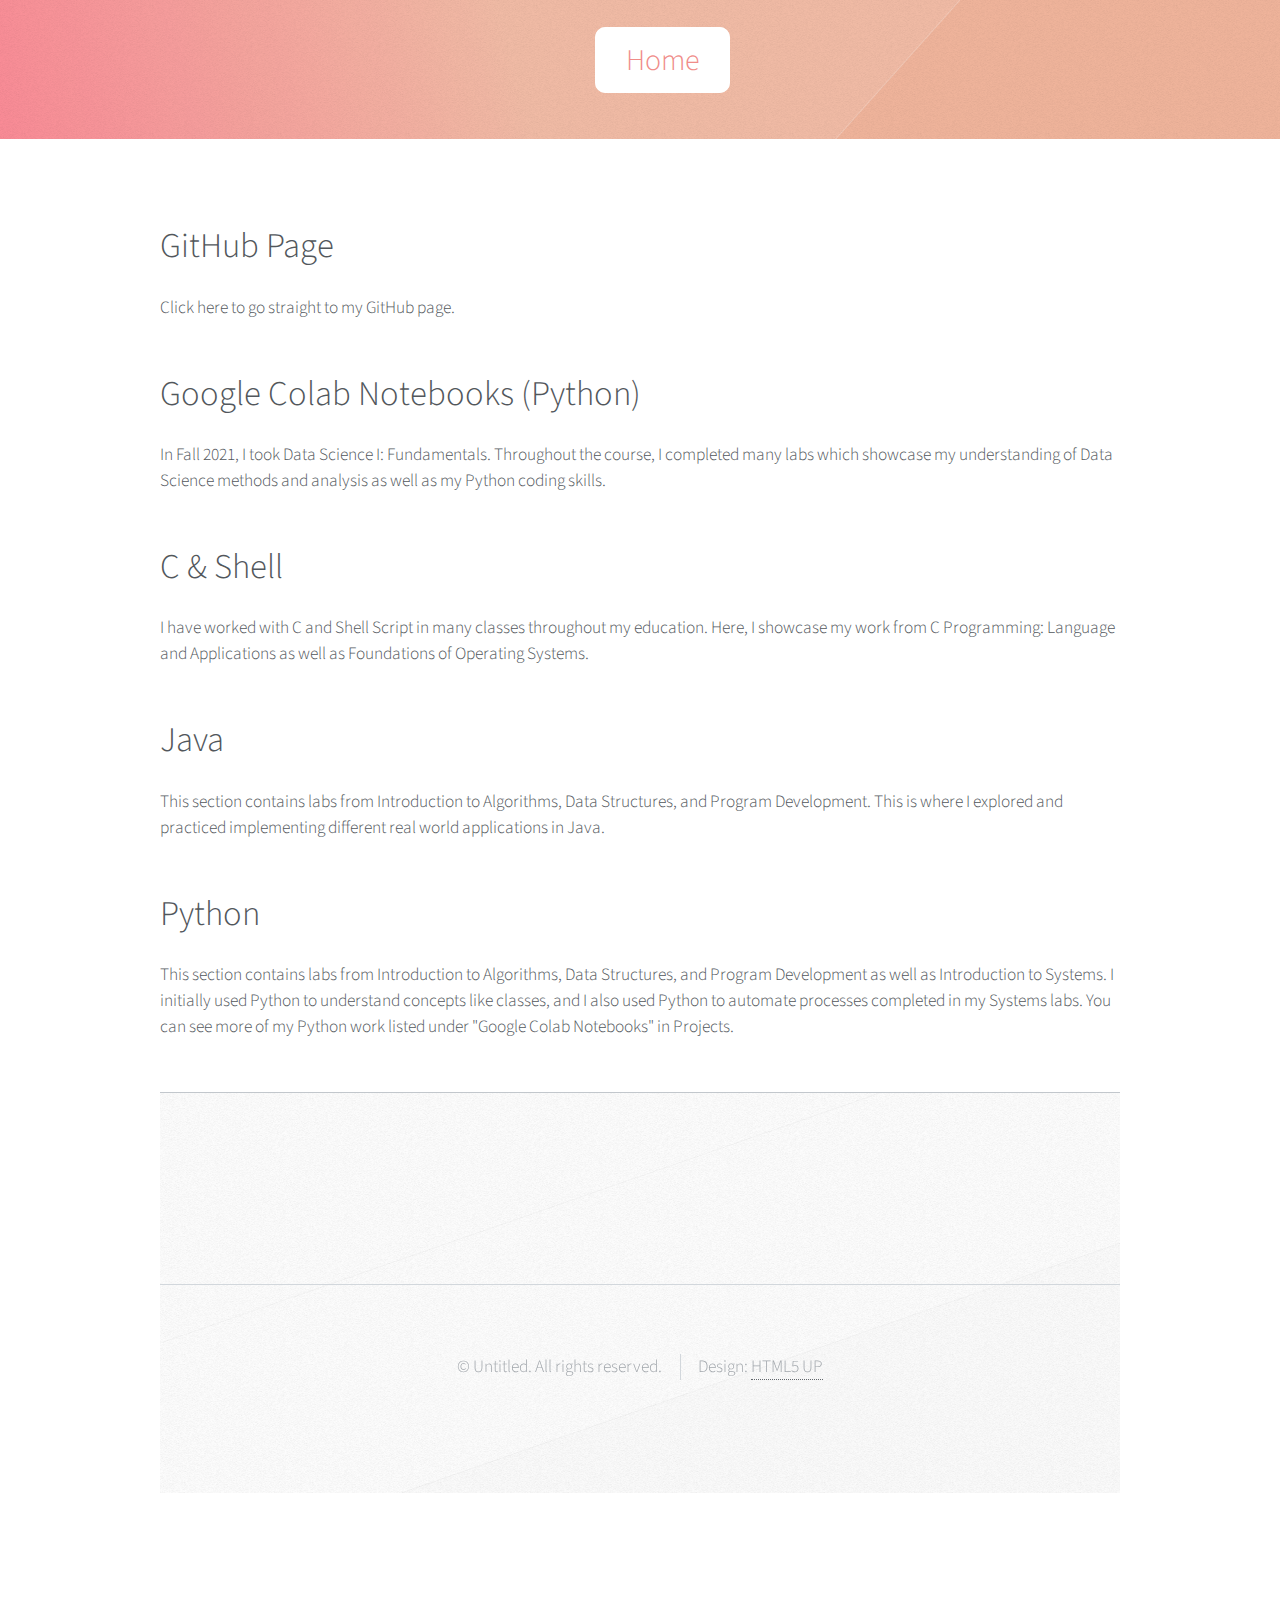
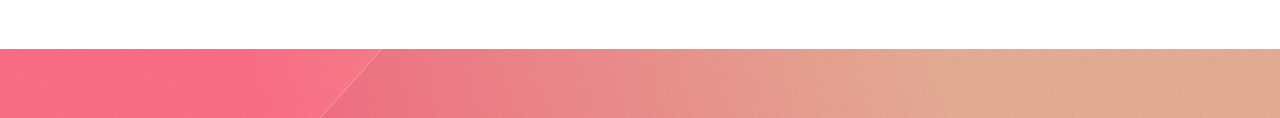
==== allprojects.html @ f82c24b3 "fixed github page opening" ====
<!DOCTYPE HTML>
<!--
	Telephasic by HTML5 UP
	html5up.net | @ajlkn
	Free for personal and commercial use under the CCA 3.0 license (html5up.net/license)
-->
<html>
	<head>
		<title>All Projects</title>
		<meta charset="utf-8" />
		<meta name="viewport" content="width=device-width, initial-scale=1, user-scalable=no" />
		<link rel="stylesheet" href="assets/css/main.css" />
	</head>
	<body class="homepage is-preload">
		<div id="page-wrapper">

			<!-- Header -->
			<div id="header-wrapper">
				<div id="header" class="container">
					<!-- Nav -->
						<nav id="nav">
							<ul>
								<li>
									<a href="index.html">Home</a>
									<ul>
										<li><a href="https://docs.google.com/document/d/14hu-mbQrcZAwo0r7HWrF6MI_dQP5ifzA/edit?usp=sharing&ouid=113306296085310032443&rtpof=true&sd=true" target= "_blank">Resume</a></li>
										<li>
											<a href="allprojects.html">Projects</a>
											<ul>
												<li><a href="datascience.html">Google Colab Notebooks (Python)</a></li>
												<li><a href="cstuff.html">C & Shell</a></li>
												<li><a href="javastuff.html">Java</a></li>
												<li><a href="pythonstuff.html">Python</a></li>
											</ul>
										</li>

										<li><a href="https://drive.google.com/file/d/1AV_M48ofXmTeR0mwKEYI-d6QYBovKlHJ/view?usp=sharing" target= "_blank" >Transcript</a></li>
										<li>										</ul>
								</li>
							</ul>
						</nav>

				</div>

			<!-- Main -->
            <div class="wrapper">
                <div class="container" id="main">

                    <!-- Content -->
					<article id="content">
						<header>
							<a href="https://github.com/zibro011" target="_blank"><h2>GitHub Page</h2></a>
						</header>
						<a href="https://github.com/zibro011" target="_blank"><p>Click here to go straight to my GitHub page.</p></a>
					</article>
                        <article id="content">
                            <header>
                                <a href="datascience.html"><h2>Google Colab Notebooks (Python)</h2></a>
                            </header>
                            <p>In Fall 2021, I took Data Science I: Fundamentals. Throughout the course, I completed many labs which showcase my understanding of Data Science methods and analysis as well as my Python coding skills. </p>
                        </article>
						<article id="content">
                            <header>
                                <a href="cstuff.html"><h2>C & Shell</h2></a>
                            </header>
                            <p>I have worked with C and Shell Script in many classes throughout my education. Here, I showcase my work from C Programming: Language and Applications as well as Foundations of Operating Systems. </p>
                        </article>
						<article id="content">
                            <header>
                                <a href="javastuff.html"><h2>Java</h2></a>
                            </header>
                            <p>This section contains labs from Introduction to Algorithms, Data Structures, and Program Development. This is where I explored and practiced implementing different real world applications in Java.</p>
                        </article>
						<article id="content">
                            <header>
                                <a href="pythonstuff.html"><h2>Python</h2></a>
                            </header>
                            <p>This section contains labs from Introduction to Algorithms, Data Structures, and Program Development as well as Introduction to Systems. I initially used Python to understand concepts like classes, and I also used Python to automate processes completed in my Systems labs. You can see more of my Python work listed under "Google Colab Notebooks" in Projects. </p>
                        </article>
			<!-- Footer -->
				<div id="footer-wrapper">
					<div id="footer" class="container">
						
					<div id="copyright" class="container">
						<ul class="menu">
							<li>&copy; Untitled. All rights reserved.</li><li>Design: <a href="http://html5up.net">HTML5 UP</a></li>
						</ul>
					</div>
				</div>

		</div>

		<!-- Scripts -->
			<script src="assets/js/jquery.min.js"></script>
			<script src="assets/js/jquery.dropotron.min.js"></script>
			<script src="assets/js/browser.min.js"></script>
			<script src="assets/js/breakpoints.min.js"></script>
			<script src="assets/js/util.js"></script>
			<script src="assets/js/main.js"></script>

	</body>
</html>
---- assets/css/main.css ----
@import url("fontawesome-all.min.css");
@import url("https://fonts.googleapis.com/css?family=Source+Sans+Pro:300,300italic,400,400italic,600");

/*
	Telephasic by HTML5 UP
	html5up.net | @ajlkn
	Free for personal and commercial use under the CCA 3.0 license (html5up.net/license)
*/

html, body, div, span, applet, object,
iframe, h1, h2, h3, h4, h5, h6, p, blockquote,
pre, a, abbr, acronym, address, big, cite,
code, del, dfn, em, img, ins, kbd, q, s, samp,
small, strike, strong, sub, sup, tt, var, b,
u, i, center, dl, dt, dd, ol, ul, li, fieldset,
form, label, legend, table, caption, tbody,
tfoot, thead, tr, th, td, article, aside,
canvas, details, embed, figure, figcaption,
footer, header, hgroup, menu, nav, output, ruby,
section, summary, time, mark, audio, video {
	margin: 0;
	padding: 0;
	border: 0;
	font-size: 100%;
	font: inherit;
	vertical-align: baseline;}

article, aside, details, figcaption, figure,
footer, header, hgroup, menu, nav, section {
	display: block;}

body {
	line-height: 1;
}

ol, ul {
	list-style: none;
}

blockquote, q {
	quotes: none;
}

	blockquote:before, blockquote:after, q:before, q:after {
		content: '';
		content: none;
	}

table {
	border-collapse: collapse;
	border-spacing: 0;
}

body {
	-webkit-text-size-adjust: none;
}

mark {
	background-color: transparent;
	color: inherit;
}

input::-moz-focus-inner {
	border: 0;
	padding: 0;
}

input, select, textarea {
	-moz-appearance: none;
	-webkit-appearance: none;
	-ms-appearance: none;
	appearance: none;
}

/* Basic */

	@-ms-viewport {
		width: device-width;
	}

	html {
		box-sizing: border-box;
	}

	*, *:before, *:after {
		box-sizing: inherit;
	}

	body {
		background: #f5f7fa;
		font-family: 'Source Sans Pro', sans-serif;
		font-weight: 300;
		color: #52575c;
		line-height: 1.75em;
		font-size: 14pt;
	}

		body.is-preload *, body.is-preload *:before, body.is-preload *:after {
			-moz-animation: none !important;
			-webkit-animation: none !important;
			-ms-animation: none !important;
			animation: none !important;
			-moz-transition: none !important;
			-webkit-transition: none !important;
			-ms-transition: none !important;
			transition: none !important;
		}

	input, textarea, select {
		font-family: 'Source Sans Pro', sans-serif;
		font-weight: 300;
		color: #52575c;
		line-height: 1.75em;
		font-size: 15pt;
	}

	h1, h2, h3, h4, h5, h6 {
		font-weight: 300;
		color: #52575c;
	}

	h1 a, h2 a, h3 a, h4 a, h5 a, h6 a {
		color: inherit;
		text-decoration: none;
	}

	h2 {
		font-size: 2em;
		line-height: 1.25em;
	}

	h3 {
		font-size: 1.5em;
		line-height: 1.5em;
	}

	a {
		-moz-transition: color 0.25s ease-in-out, border-color 0.25s ease-in-out, background-color 0.25s ease-in-out;
		-webkit-transition: color 0.25s ease-in-out, border-color 0.25s ease-in-out, background-color 0.25s ease-in-out;
		-ms-transition: color 0.25s ease-in-out, border-color 0.25s ease-in-out, background-color 0.25s ease-in-out;
		transition: color 0.25s ease-in-out, border-color 0.25s ease-in-out, background-color 0.25s ease-in-out;
		color: inherit;
		text-decoration: none;
		border-bottom: dotted 1px #62676c;
	}

		a:hover {
			color: #f35858;
			border-bottom-color: rgba(255, 255, 255, 0);
		}

	strong, b {
		font-weight: 400;
		color: #42474c;
	}

	em, i {
		font-style: italic;
	}

	sub {
		position: relative;
		top: 0.5em;
		font-size: 0.8em;
	}

	sup {
		position: relative;
		top: -0.5em;
		font-size: 0.8em;
	}

	hr {
		border: 0;
		border-top: solid 1px #c2c7cc;
	}

	blockquote {
		border-left: solid 0.5em #c2c7cc;
		padding: 1em 0 1em 2em;
		font-style: italic;
	}

	p, ul, ol, dl, table {
		margin-bottom: 1.5em;
	}

	br.clear {
		clear: both;
	}

	.features {
		margin-bottom: 1.5em;
	}

	.feature {
		text-align: center;
	}

/* Sections/Article */

	section, article {
		margin-bottom: 3em;
	}

	section > :last-child,
	article > :last-child,
	section:last-child,
	article:last-child {
		margin-bottom: 0;
	}

	.row > section, .row > article {
		margin-bottom: 0;
	}

	header {
		margin-bottom: 1.5em;
	}

		header > p {
			display: block;
			color: #f35858;
			padding: 0.75em 0 1em 0;
			font-size: 1.5em;
			line-height: 1.5em;
		}

		header.major {
			text-align: center;
		}

/* Container */

	.container {
		margin: 0 auto;
		max-width: 100%;
		width: 1200px;
	}

		@media screen and (max-width: 1280px) {

			.container {
				width: 960px;
			}

		}

		@media screen and (max-width: 1080px) {

			.container {
				width: 100%;
			}

		}

		@media screen and (max-width: 820px) {

			.container {
				width: 100%;
			}

		}

		@media screen and (max-width: 736px) {

			.container {
				width: 100%;
			}

		}

		@media screen and (max-width: 480px) {

			.container {
				width: 100%;
			}

		}

/* Row */

	.row {
		display: flex;
		flex-wrap: wrap;
		box-sizing: border-box;
		align-items: stretch;
	}

		.row > * {
			box-sizing: border-box;
		}

		.row.gtr-uniform > * > :last-child {
			margin-bottom: 0;
		}

		.row.aln-left {
			justify-content: flex-start;
		}

		.row.aln-center {
			justify-content: center;
		}

		.row.aln-right {
			justify-content: flex-end;
		}

		.row.aln-top {
			align-items: flex-start;
		}

		.row.aln-middle {
			align-items: center;
		}

		.row.aln-bottom {
			align-items: flex-end;
		}

		.row > .imp {
			order: -1;
		}

		.row > .col-1 {
			width: 8.33333%;
		}

		.row > .off-1 {
			margin-left: 8.33333%;
		}

		.row > .col-2 {
			width: 16.66667%;
		}

		.row > .off-2 {
			margin-left: 16.66667%;
		}

		.row > .col-3 {
			width: 25%;
		}

		.row > .off-3 {
			margin-left: 25%;
		}

		.row > .col-4 {
			width: 33.33333%;
		}

		.row > .off-4 {
			margin-left: 33.33333%;
		}

		.row > .col-5 {
			width: 41.66667%;
		}

		.row > .off-5 {
			margin-left: 41.66667%;
		}

		.row > .col-6 {
			width: 50%;
		}

		.row > .off-6 {
			margin-left: 50%;
		}

		.row > .col-7 {
			width: 58.33333%;
		}

		.row > .off-7 {
			margin-left: 58.33333%;
		}

		.row > .col-8 {
			width: 66.66667%;
		}

		.row > .off-8 {
			margin-left: 66.66667%;
		}

		.row > .col-9 {
			width: 75%;
		}

		.row > .off-9 {
			margin-left: 75%;
		}

		.row > .col-10 {
			width: 83.33333%;
		}

		.row > .off-10 {
			margin-left: 83.33333%;
		}

		.row > .col-11 {
			width: 91.66667%;
		}

		.row > .off-11 {
			margin-left: 91.66667%;
		}

		.row > .col-12 {
			width: 100%;
		}

		.row > .off-12 {
			margin-left: 100%;
		}

		.row.gtr-0 {
			margin-top: 0px;
			margin-left: 0px;
		}

			.row.gtr-0 > * {
				padding: 0px 0 0 0px;
			}

			.row.gtr-0.gtr-uniform {
				margin-top: 0px;
			}

				.row.gtr-0.gtr-uniform > * {
					padding-top: 0px;
				}

		.row.gtr-25 {
			margin-top: -12.5px;
			margin-left: -12.5px;
		}

			.row.gtr-25 > * {
				padding: 12.5px 0 0 12.5px;
			}

			.row.gtr-25.gtr-uniform {
				margin-top: -12.5px;
			}

				.row.gtr-25.gtr-uniform > * {
					padding-top: 12.5px;
				}

		.row.gtr-50 {
			margin-top: -25px;
			margin-left: -25px;
		}

			.row.gtr-50 > * {
				padding: 25px 0 0 25px;
			}

			.row.gtr-50.gtr-uniform {
				margin-top: -25px;
			}

				.row.gtr-50.gtr-uniform > * {
					padding-top: 25px;
				}

		.row {
			margin-top: -50px;
			margin-left: -50px;
		}

			.row > * {
				padding: 50px 0 0 50px;
			}

			.row.gtr-uniform {
				margin-top: -50px;
			}

				.row.gtr-uniform > * {
					padding-top: 50px;
				}

		.row.gtr-150 {
			margin-top: -75px;
			margin-left: -75px;
		}

			.row.gtr-150 > * {
				padding: 75px 0 0 75px;
			}

			.row.gtr-150.gtr-uniform {
				margin-top: -75px;
			}

				.row.gtr-150.gtr-uniform > * {
					padding-top: 75px;
				}

		.row.gtr-200 {
			margin-top: -100px;
			margin-left: -100px;
		}

			.row.gtr-200 > * {
				padding: 100px 0 0 100px;
			}

			.row.gtr-200.gtr-uniform {
				margin-top: -100px;
			}

				.row.gtr-200.gtr-uniform > * {
					padding-top: 100px;
				}

		@media screen and (max-width: 1280px) {

			.row {
				display: flex;
				flex-wrap: wrap;
				box-sizing: border-box;
				align-items: stretch;
			}

				.row > * {
					box-sizing: border-box;
				}

				.row.gtr-uniform > * > :last-child {
					margin-bottom: 0;
				}

				.row.aln-left {
					justify-content: flex-start;
				}

				.row.aln-center {
					justify-content: center;
				}

				.row.aln-right {
					justify-content: flex-end;
				}

				.row.aln-top {
					align-items: flex-start;
				}

				.row.aln-middle {
					align-items: center;
				}

				.row.aln-bottom {
					align-items: flex-end;
				}

				.row > .imp-normal {
					order: -1;
				}

				.row > .col-1-normal {
					width: 8.33333%;
				}

				.row > .off-1-normal {
					margin-left: 8.33333%;
				}

				.row > .col-2-normal {
					width: 16.66667%;
				}

				.row > .off-2-normal {
					margin-left: 16.66667%;
				}

				.row > .col-3-normal {
					width: 25%;
				}

				.row > .off-3-normal {
					margin-left: 25%;
				}

				.row > .col-4-normal {
					width: 33.33333%;
				}

				.row > .off-4-normal {
					margin-left: 33.33333%;
				}

				.row > .col-5-normal {
					width: 41.66667%;
				}

				.row > .off-5-normal {
					margin-left: 41.66667%;
				}

				.row > .col-6-normal {
					width: 50%;
				}

				.row > .off-6-normal {
					margin-left: 50%;
				}

				.row > .col-7-normal {
					width: 58.33333%;
				}

				.row > .off-7-normal {
					margin-left: 58.33333%;
				}

				.row > .col-8-normal {
					width: 66.66667%;
				}

				.row > .off-8-normal {
					margin-left: 66.66667%;
				}

				.row > .col-9-normal {
					width: 75%;
				}

				.row > .off-9-normal {
					margin-left: 75%;
				}

				.row > .col-10-normal {
					width: 83.33333%;
				}

				.row > .off-10-normal {
					margin-left: 83.33333%;
				}

				.row > .col-11-normal {
					width: 91.66667%;
				}

				.row > .off-11-normal {
					margin-left: 91.66667%;
				}

				.row > .col-12-normal {
					width: 100%;
				}

				.row > .off-12-normal {
					margin-left: 100%;
				}

				.row.gtr-0 {
					margin-top: 0px;
					margin-left: 0px;
				}

					.row.gtr-0 > * {
						padding: 0px 0 0 0px;
					}

					.row.gtr-0.gtr-uniform {
						margin-top: 0px;
					}

						.row.gtr-0.gtr-uniform > * {
							padding-top: 0px;
						}

				.row.gtr-25 {
					margin-top: -10px;
					margin-left: -10px;
				}

					.row.gtr-25 > * {
						padding: 10px 0 0 10px;
					}

					.row.gtr-25.gtr-uniform {
						margin-top: -10px;
					}

						.row.gtr-25.gtr-uniform > * {
							padding-top: 10px;
						}

				.row.gtr-50 {
					margin-top: -20px;
					margin-left: -20px;
				}

					.row.gtr-50 > * {
						padding: 20px 0 0 20px;
					}

					.row.gtr-50.gtr-uniform {
						margin-top: -20px;
					}

						.row.gtr-50.gtr-uniform > * {
							padding-top: 20px;
						}

				.row {
					margin-top: -40px;
					margin-left: -40px;
				}

					.row > * {
						padding: 40px 0 0 40px;
					}

					.row.gtr-uniform {
						margin-top: -40px;
					}

						.row.gtr-uniform > * {
							padding-top: 40px;
						}

				.row.gtr-150 {
					margin-top: -60px;
					margin-left: -60px;
				}

					.row.gtr-150 > * {
						padding: 60px 0 0 60px;
					}

					.row.gtr-150.gtr-uniform {
						margin-top: -60px;
					}

						.row.gtr-150.gtr-uniform > * {
							padding-top: 60px;
						}

				.row.gtr-200 {
					margin-top: -80px;
					margin-left: -80px;
				}

					.row.gtr-200 > * {
						padding: 80px 0 0 80px;
					}

					.row.gtr-200.gtr-uniform {
						margin-top: -80px;
					}

						.row.gtr-200.gtr-uniform > * {
							padding-top: 80px;
						}

		}

		@media screen and (max-width: 1080px) {

			.row {
				display: flex;
				flex-wrap: wrap;
				box-sizing: border-box;
				align-items: stretch;
			}

				.row > * {
					box-sizing: border-box;
				}

				.row.gtr-uniform > * > :last-child {
					margin-bottom: 0;
				}

				.row.aln-left {
					justify-content: flex-start;
				}

				.row.aln-center {
					justify-content: center;
				}

				.row.aln-right {
					justify-content: flex-end;
				}

				.row.aln-top {
					align-items: flex-start;
				}

				.row.aln-middle {
					align-items: center;
				}

				.row.aln-bottom {
					align-items: flex-end;
				}

				.row > .imp-narrow {
					order: -1;
				}

				.row > .col-1-narrow {
					width: 8.33333%;
				}

				.row > .off-1-narrow {
					margin-left: 8.33333%;
				}

				.row > .col-2-narrow {
					width: 16.66667%;
				}

				.row > .off-2-narrow {
					margin-left: 16.66667%;
				}

				.row > .col-3-narrow {
					width: 25%;
				}

				.row > .off-3-narrow {
					margin-left: 25%;
				}

				.row > .col-4-narrow {
					width: 33.33333%;
				}

				.row > .off-4-narrow {
					margin-left: 33.33333%;
				}

				.row > .col-5-narrow {
					width: 41.66667%;
				}

				.row > .off-5-narrow {
					margin-left: 41.66667%;
				}

				.row > .col-6-narrow {
					width: 50%;
				}

				.row > .off-6-narrow {
					margin-left: 50%;
				}

				.row > .col-7-narrow {
					width: 58.33333%;
				}

				.row > .off-7-narrow {
					margin-left: 58.33333%;
				}

				.row > .col-8-narrow {
					width: 66.66667%;
				}

				.row > .off-8-narrow {
					margin-left: 66.66667%;
				}

				.row > .col-9-narrow {
					width: 75%;
				}

				.row > .off-9-narrow {
					margin-left: 75%;
				}

				.row > .col-10-narrow {
					width: 83.33333%;
				}

				.row > .off-10-narrow {
					margin-left: 83.33333%;
				}

				.row > .col-11-narrow {
					width: 91.66667%;
				}

				.row > .off-11-narrow {
					margin-left: 91.66667%;
				}

				.row > .col-12-narrow {
					width: 100%;
				}

				.row > .off-12-narrow {
					margin-left: 100%;
				}

				.row.gtr-0 {
					margin-top: 0px;
					margin-left: 0px;
				}

					.row.gtr-0 > * {
						padding: 0px 0 0 0px;
					}

					.row.gtr-0.gtr-uniform {
						margin-top: 0px;
					}

						.row.gtr-0.gtr-uniform > * {
							padding-top: 0px;
						}

				.row.gtr-25 {
					margin-top: -10px;
					margin-left: -10px;
				}

					.row.gtr-25 > * {
						padding: 10px 0 0 10px;
					}

					.row.gtr-25.gtr-uniform {
						margin-top: -10px;
					}

						.row.gtr-25.gtr-uniform > * {
							padding-top: 10px;
						}

				.row.gtr-50 {
					margin-top: -20px;
					margin-left: -20px;
				}

					.row.gtr-50 > * {
						padding: 20px 0 0 20px;
					}

					.row.gtr-50.gtr-uniform {
						margin-top: -20px;
					}

						.row.gtr-50.gtr-uniform > * {
							padding-top: 20px;
						}

				.row {
					margin-top: -40px;
					margin-left: -40px;
				}

					.row > * {
						padding: 40px 0 0 40px;
					}

					.row.gtr-uniform {
						margin-top: -40px;
					}

						.row.gtr-uniform > * {
							padding-top: 40px;
						}

				.row.gtr-150 {
					margin-top: -60px;
					margin-left: -60px;
				}

					.row.gtr-150 > * {
						padding: 60px 0 0 60px;
					}

					.row.gtr-150.gtr-uniform {
						margin-top: -60px;
					}

						.row.gtr-150.gtr-uniform > * {
							padding-top: 60px;
						}

				.row.gtr-200 {
					margin-top: -80px;
					margin-left: -80px;
				}

					.row.gtr-200 > * {
						padding: 80px 0 0 80px;
					}

					.row.gtr-200.gtr-uniform {
						margin-top: -80px;
					}

						.row.gtr-200.gtr-uniform > * {
							padding-top: 80px;
						}

		}

		@media screen and (max-width: 820px) {

			.row {
				display: flex;
				flex-wrap: wrap;
				box-sizing: border-box;
				align-items: stretch;
			}

				.row > * {
					box-sizing: border-box;
				}

				.row.gtr-uniform > * > :last-child {
					margin-bottom: 0;
				}

				.row.aln-left {
					justify-content: flex-start;
				}

				.row.aln-center {
					justify-content: center;
				}

				.row.aln-right {
					justify-content: flex-end;
				}

				.row.aln-top {
					align-items: flex-start;
				}

				.row.aln-middle {
					align-items: center;
				}

				.row.aln-bottom {
					align-items: flex-end;
				}

				.row > .imp-narrower {
					order: -1;
				}

				.row > .col-1-narrower {
					width: 8.33333%;
				}

				.row > .off-1-narrower {
					margin-left: 8.33333%;
				}

				.row > .col-2-narrower {
					width: 16.66667%;
				}

				.row > .off-2-narrower {
					margin-left: 16.66667%;
				}

				.row > .col-3-narrower {
					width: 25%;
				}

				.row > .off-3-narrower {
					margin-left: 25%;
				}

				.row > .col-4-narrower {
					width: 33.33333%;
				}

				.row > .off-4-narrower {
					margin-left: 33.33333%;
				}

				.row > .col-5-narrower {
					width: 41.66667%;
				}

				.row > .off-5-narrower {
					margin-left: 41.66667%;
				}

				.row > .col-6-narrower {
					width: 50%;
				}

				.row > .off-6-narrower {
					margin-left: 50%;
				}

				.row > .col-7-narrower {
					width: 58.33333%;
				}

				.row > .off-7-narrower {
					margin-left: 58.33333%;
				}

				.row > .col-8-narrower {
					width: 66.66667%;
				}

				.row > .off-8-narrower {
					margin-left: 66.66667%;
				}

				.row > .col-9-narrower {
					width: 75%;
				}

				.row > .off-9-narrower {
					margin-left: 75%;
				}

				.row > .col-10-narrower {
					width: 83.33333%;
				}

				.row > .off-10-narrower {
					margin-left: 83.33333%;
				}

				.row > .col-11-narrower {
					width: 91.66667%;
				}

				.row > .off-11-narrower {
					margin-left: 91.66667%;
				}

				.row > .col-12-narrower {
					width: 100%;
				}

				.row > .off-12-narrower {
					margin-left: 100%;
				}

				.row.gtr-0 {
					margin-top: 0px;
					margin-left: 0px;
				}

					.row.gtr-0 > * {
						padding: 0px 0 0 0px;
					}

					.row.gtr-0.gtr-uniform {
						margin-top: 0px;
					}

						.row.gtr-0.gtr-uniform > * {
							padding-top: 0px;
						}

				.row.gtr-25 {
					margin-top: -7.5px;
					margin-left: -7.5px;
				}

					.row.gtr-25 > * {
						padding: 7.5px 0 0 7.5px;
					}

					.row.gtr-25.gtr-uniform {
						margin-top: -7.5px;
					}

						.row.gtr-25.gtr-uniform > * {
							padding-top: 7.5px;
						}

				.row.gtr-50 {
					margin-top: -15px;
					margin-left: -15px;
				}

					.row.gtr-50 > * {
						padding: 15px 0 0 15px;
					}

					.row.gtr-50.gtr-uniform {
						margin-top: -15px;
					}

						.row.gtr-50.gtr-uniform > * {
							padding-top: 15px;
						}

				.row {
					margin-top: -30px;
					margin-left: -30px;
				}

					.row > * {
						padding: 30px 0 0 30px;
					}

					.row.gtr-uniform {
						margin-top: -30px;
					}

						.row.gtr-uniform > * {
							padding-top: 30px;
						}

				.row.gtr-150 {
					margin-top: -45px;
					margin-left: -45px;
				}

					.row.gtr-150 > * {
						padding: 45px 0 0 45px;
					}

					.row.gtr-150.gtr-uniform {
						margin-top: -45px;
					}

						.row.gtr-150.gtr-uniform > * {
							padding-top: 45px;
						}

				.row.gtr-200 {
					margin-top: -60px;
					margin-left: -60px;
				}

					.row.gtr-200 > * {
						padding: 60px 0 0 60px;
					}

					.row.gtr-200.gtr-uniform {
						margin-top: -60px;
					}

						.row.gtr-200.gtr-uniform > * {
							padding-top: 60px;
						}

		}

		@media screen and (max-width: 736px) {

			.row {
				display: flex;
				flex-wrap: wrap;
				box-sizing: border-box;
				align-items: stretch;
			}

				.row > * {
					box-sizing: border-box;
				}

				.row.gtr-uniform > * > :last-child {
					margin-bottom: 0;
				}

				.row.aln-left {
					justify-content: flex-start;
				}

				.row.aln-center {
					justify-content: center;
				}

				.row.aln-right {
					justify-content: flex-end;
				}

				.row.aln-top {
					align-items: flex-start;
				}

				.row.aln-middle {
					align-items: center;
				}

				.row.aln-bottom {
					align-items: flex-end;
				}

				.row > .imp-mobile {
					order: -1;
				}

				.row > .col-1-mobile {
					width: 8.33333%;
				}

				.row > .off-1-mobile {
					margin-left: 8.33333%;
				}

				.row > .col-2-mobile {
					width: 16.66667%;
				}

				.row > .off-2-mobile {
					margin-left: 16.66667%;
				}

				.row > .col-3-mobile {
					width: 25%;
				}

				.row > .off-3-mobile {
					margin-left: 25%;
				}

				.row > .col-4-mobile {
					width: 33.33333%;
				}

				.row > .off-4-mobile {
					margin-left: 33.33333%;
				}

				.row > .col-5-mobile {
					width: 41.66667%;
				}

				.row > .off-5-mobile {
					margin-left: 41.66667%;
				}

				.row > .col-6-mobile {
					width: 50%;
				}

				.row > .off-6-mobile {
					margin-left: 50%;
				}

				.row > .col-7-mobile {
					width: 58.33333%;
				}

				.row > .off-7-mobile {
					margin-left: 58.33333%;
				}

				.row > .col-8-mobile {
					width: 66.66667%;
				}

				.row > .off-8-mobile {
					margin-left: 66.66667%;
				}

				.row > .col-9-mobile {
					width: 75%;
				}

				.row > .off-9-mobile {
					margin-left: 75%;
				}

				.row > .col-10-mobile {
					width: 83.33333%;
				}

				.row > .off-10-mobile {
					margin-left: 83.33333%;
				}

				.row > .col-11-mobile {
					width: 91.66667%;
				}

				.row > .off-11-mobile {
					margin-left: 91.66667%;
				}

				.row > .col-12-mobile {
					width: 100%;
				}

				.row > .off-12-mobile {
					margin-left: 100%;
				}

				.row.gtr-0 {
					margin-top: 0px;
					margin-left: 0px;
				}

					.row.gtr-0 > * {
						padding: 0px 0 0 0px;
					}

					.row.gtr-0.gtr-uniform {
						margin-top: 0px;
					}

						.row.gtr-0.gtr-uniform > * {
							padding-top: 0px;
						}

				.row.gtr-25 {
					margin-top: -5px;
					margin-left: -5px;
				}

					.row.gtr-25 > * {
						padding: 5px 0 0 5px;
					}

					.row.gtr-25.gtr-uniform {
						margin-top: -5px;
					}

						.row.gtr-25.gtr-uniform > * {
							padding-top: 5px;
						}

				.row.gtr-50 {
					margin-top: -10px;
					margin-left: -10px;
				}

					.row.gtr-50 > * {
						padding: 10px 0 0 10px;
					}

					.row.gtr-50.gtr-uniform {
						margin-top: -10px;
					}

						.row.gtr-50.gtr-uniform > * {
							padding-top: 10px;
						}

				.row {
					margin-top: -20px;
					margin-left: -20px;
				}

					.row > * {
						padding: 20px 0 0 20px;
					}

					.row.gtr-uniform {
						margin-top: -20px;
					}

						.row.gtr-uniform > * {
							padding-top: 20px;
						}

				.row.gtr-150 {
					margin-top: -30px;
					margin-left: -30px;
				}

					.row.gtr-150 > * {
						padding: 30px 0 0 30px;
					}

					.row.gtr-150.gtr-uniform {
						margin-top: -30px;
					}

						.row.gtr-150.gtr-uniform > * {
							padding-top: 30px;
						}

				.row.gtr-200 {
					margin-top: -40px;
					margin-left: -40px;
				}

					.row.gtr-200 > * {
						padding: 40px 0 0 40px;
					}

					.row.gtr-200.gtr-uniform {
						margin-top: -40px;
					}

						.row.gtr-200.gtr-uniform > * {
							padding-top: 40px;
						}

		}

		@media screen and (max-width: 480px) {

			.row {
				display: flex;
				flex-wrap: wrap;
				box-sizing: border-box;
				align-items: stretch;
			}

				.row > * {
					box-sizing: border-box;
				}

				.row.gtr-uniform > * > :last-child {
					margin-bottom: 0;
				}

				.row.aln-left {
					justify-content: flex-start;
				}

				.row.aln-center {
					justify-content: center;
				}

				.row.aln-right {
					justify-content: flex-end;
				}

				.row.aln-top {
					align-items: flex-start;
				}

				.row.aln-middle {
					align-items: center;
				}

				.row.aln-bottom {
					align-items: flex-end;
				}

				.row > .imp-mobilep {
					order: -1;
				}

				.row > .col-1-mobilep {
					width: 8.33333%;
				}

				.row > .off-1-mobilep {
					margin-left: 8.33333%;
				}

				.row > .col-2-mobilep {
					width: 16.66667%;
				}

				.row > .off-2-mobilep {
					margin-left: 16.66667%;
				}

				.row > .col-3-mobilep {
					width: 25%;
				}

				.row > .off-3-mobilep {
					margin-left: 25%;
				}

				.row > .col-4-mobilep {
					width: 33.33333%;
				}

				.row > .off-4-mobilep {
					margin-left: 33.33333%;
				}

				.row > .col-5-mobilep {
					width: 41.66667%;
				}

				.row > .off-5-mobilep {
					margin-left: 41.66667%;
				}

				.row > .col-6-mobilep {
					width: 50%;
				}

				.row > .off-6-mobilep {
					margin-left: 50%;
				}

				.row > .col-7-mobilep {
					width: 58.33333%;
				}

				.row > .off-7-mobilep {
					margin-left: 58.33333%;
				}

				.row > .col-8-mobilep {
					width: 66.66667%;
				}

				.row > .off-8-mobilep {
					margin-left: 66.66667%;
				}

				.row > .col-9-mobilep {
					width: 75%;
				}

				.row > .off-9-mobilep {
					margin-left: 75%;
				}

				.row > .col-10-mobilep {
					width: 83.33333%;
				}

				.row > .off-10-mobilep {
					margin-left: 83.33333%;
				}

				.row > .col-11-mobilep {
					width: 91.66667%;
				}

				.row > .off-11-mobilep {
					margin-left: 91.66667%;
				}

				.row > .col-12-mobilep {
					width: 100%;
				}

				.row > .off-12-mobilep {
					margin-left: 100%;
				}

				.row.gtr-0 {
					margin-top: 0px;
					margin-left: 0px;
				}

					.row.gtr-0 > * {
						padding: 0px 0 0 0px;
					}

					.row.gtr-0.gtr-uniform {
						margin-top: 0px;
					}

						.row.gtr-0.gtr-uniform > * {
							padding-top: 0px;
						}

				.row.gtr-25 {
					margin-top: -5px;
					margin-left: -5px;
				}

					.row.gtr-25 > * {
						padding: 5px 0 0 5px;
					}

					.row.gtr-25.gtr-uniform {
						margin-top: -5px;
					}

						.row.gtr-25.gtr-uniform > * {
							padding-top: 5px;
						}

				.row.gtr-50 {
					margin-top: -10px;
					margin-left: -10px;
				}

					.row.gtr-50 > * {
						padding: 10px 0 0 10px;
					}

					.row.gtr-50.gtr-uniform {
						margin-top: -10px;
					}

						.row.gtr-50.gtr-uniform > * {
							padding-top: 10px;
						}

				.row {
					margin-top: -20px;
					margin-left: -20px;
				}

					.row > * {
						padding: 20px 0 0 20px;
					}

					.row.gtr-uniform {
						margin-top: -20px;
					}

						.row.gtr-uniform > * {
							padding-top: 20px;
						}

				.row.gtr-150 {
					margin-top: -30px;
					margin-left: -30px;
				}

					.row.gtr-150 > * {
						padding: 30px 0 0 30px;
					}

					.row.gtr-150.gtr-uniform {
						margin-top: -30px;
					}

						.row.gtr-150.gtr-uniform > * {
							padding-top: 30px;
						}

				.row.gtr-200 {
					margin-top: -40px;
					margin-left: -40px;
				}

					.row.gtr-200 > * {
						padding: 40px 0 0 40px;
					}

					.row.gtr-200.gtr-uniform {
						margin-top: -40px;
					}

						.row.gtr-200.gtr-uniform > * {
							padding-top: 40px;
						}

		}

/* Image */

	.image {
		-moz-transition: opacity 0.25s ease-in-out;
		-webkit-transition: opacity 0.25s ease-in-out;
		-ms-transition: opacity 0.25s ease-in-out;
		transition: opacity 0.25s ease-in-out;
		display: inline-block;
		outline: 0;
		border: 0;
	}

		.image img {
			display: block;
			width: 100%;
		}

		.image.fit {
			display: block;
			width: 100%;
		}

		.image.featured {
			display: block;
			width: 100%;
			margin: 0 0 3em 0;
		}

		.image.left {
			float: left;
			margin: 0 2em 2em 0;
		}

		.image.centered {
			display: block;
			margin: 0 0 3em 0;
		}

			.image.centered img {
				margin: 0 auto;
				width: auto;
			}

	a.image:hover {
		opacity: 0.85;
	}

/* List */

	ul {
		list-style: disc;
		padding-left: 1em;
	}

		ul li {
			padding-left: 0.5em;
		}

	ol {
		list-style: decimal;
		padding-left: 1.25em;
	}

		ol li {
			padding-left: 0.25em;
		}

/* Actions */

	ul.actions {
		padding-top: 1em;
		list-style: none;
		padding-left: 0;
	}

		ul.actions.major {
			text-align: center;
		}

		ul.actions li {
			display: inline-block;
			margin-left: 1em;
			padding-left: 0;
		}

			ul.actions li:first-child {
				margin-left: 0;
			}

/* Divided */

	ul.divided {
		list-style: none;
		padding-left: 0;
	}

		ul.divided li {
			border-top: solid 1px #d2d7dc;
			padding-top: 2em;
			margin-top: 2em;
			padding-left: 0;
		}

			ul.divided li:first-child {
				padding-top: 0;
				margin-top: 0;
				border-top: 0;
			}

/* Icons */

	ul.icons {
		list-style: none;
		padding-left: 0;
	}

		ul.icons li {
			padding-left: 0;
		}

			ul.icons li:before {
				display: inline-block;
				color: #fff;
				background: #61666b;
				width: 2.5em;
				height: 2.5em;
				border-radius: 0.35em;
				text-align: center;
				line-height: 2.5em;
				margin-right: 0.75em;
			}

/* Menu */

	ul.menu {
		list-style: none;
		padding-left: 0;
	}

		ul.menu li {
			display: inline-block;
			border-left: solid 1px #d2d7dc;
			padding-left: 1em;
			margin-left: 1em;
		}

			ul.menu li:first-child {
				border-left: 0;
				padding-left: 0;
				margin-left: 0;
			}

/* Form */

	form .actions {
		padding-top: 0;
	}

	form label {
		display: block;
		font-weight: 300;
		color: #52575c;
		margin: 0 0 0.5em 0;
	}

	form input[type="text"],
	form input[type="email"],
	form input[type="password"],
	form select,
	form textarea {
		-moz-transition: background-color 0.25s ease-in-out;
		-webkit-transition: background-color 0.25s ease-in-out;
		-ms-transition: background-color 0.25s ease-in-out;
		transition: background-color 0.25s ease-in-out;
		-webkit-appearance: none;
		display: block;
		background: #f9fbfe;
		border: solid 1px #d2d7dc;
		border-radius: 0.35em;
		width: 100%;
		line-height: 1.5em;
		padding: 0.75em;
	}

		form input[type="text"]:focus,
		form input[type="email"]:focus,
		form input[type="password"]:focus,
		form select:focus,
		form textarea:focus {
			background: #fff;
		}

	form textarea {
		min-height: 7em;
	}

	form ::-webkit-input-placeholder {
		color: #555 !important;
	}

	form :-moz-placeholder {
		color: #555 !important;
	}

	form ::-moz-placeholder {
		color: #555 !important;
	}

	form :-ms-input-placeholder {
		color: #555 !important;
	}

	form ::-moz-focus-inner {
		border: 0;
	}

/* Table */

	table {
		width: 100%;
	}

		table.default {
			width: 100%;
		}

			table.default tbody tr {
				border-top: solid 1px #D2D7DC;
			}

				table.default tbody tr:nth-child(2n+1) {
					background: #f9fbfe;
				}

			table.default td {
				padding: 0.5em 1em 0.5em 1em;
			}

			table.default th {
				text-align: left;
				font-weight: 400;
				padding: 0.5em 1em 0.5em 1em;
			}

			table.default tfoot {
				border-top: solid 1px #D2D7DC;
			}

/* Button */

	input[type="button"],
	input[type="submit"],
	input[type="reset"],
	button,
	.button {
		-moz-transition: color 0.25s ease-in-out, border-color 0.25s ease-in-out, background-color 0.25s ease-in-out;
		-webkit-transition: color 0.25s ease-in-out, border-color 0.25s ease-in-out, background-color 0.25s ease-in-out;
		-ms-transition: color 0.25s ease-in-out, border-color 0.25s ease-in-out, background-color 0.25s ease-in-out;
		transition: color 0.25s ease-in-out, border-color 0.25s ease-in-out, background-color 0.25s ease-in-out;
		display: inline-block;
		color: inherit;
		background: none;
		text-decoration: none;
		border: solid 1px #c2c7cc;
		border-radius: 0.35em;
		padding: 0.8em 2em 0.8em 2em;
		cursor: pointer;
		outline: 0;
	}

		input[type="button"]:hover,
		input[type="submit"]:hover,
		input[type="reset"]:hover,
		button:hover,
		.button:hover {
			color: #f35858;
			border-color: rgba(243, 88, 88, 0.5);
		}

/* Icons */

	.icon {
		text-decoration: none;
		text-decoration: none;
	}

		.icon:before {
			-moz-osx-font-smoothing: grayscale;
			-webkit-font-smoothing: antialiased;
			display: inline-block;
			font-style: normal;
			font-variant: normal;
			text-rendering: auto;
			line-height: 1;
			text-transform: none !important;
			font-family: 'Font Awesome 5 Free';
			font-weight: 400;
		}

		.icon:before {
			line-height: inherit;
		}

		.icon > .label {
			display: none;
		}

		.icon.solid:before {
			font-weight: 900;
		}

		.icon.brands:before {
			font-family: 'Font Awesome 5 Brands';
		}

/* Wrappers */

	.wrapper {
		position: relative;
		background: #fff;
		overflow-x: hidden;
		padding: 6em 0 6em 0;
	}

	.image-wrapper {
		position: relative;
	}

		.image-wrapper .image {
			position: relative;
			z-index: 2;
		}

		.image-wrapper.first:before {
			content: '';
			display: block;
			width: 2000%;
			height: 100%;
			position: absolute;
			left: -1000%;
			top: 0;
			z-index: 1;
			box-shadow: inset 0px 0px 0px 1px #e8e8e8;
			background: #f6f8fb url("images/image-wrapper.svg");
		}

	#header-wrapper {
		position: relative;
		padding: 4em 0 2em 0;
		background-image: url("images/header.svg");
		background-image: url("images/overlay.png"), url("images/header.svg"), -moz-linear-gradient(75deg, #FF7088 15%, #F2B69D 55%);
		background-image: url("images/overlay.png"), url("images/header.svg"), -webkit-linear-gradient(75deg, #FF7088 15%, #F2B69D 55%);
		background-image: url("images/overlay.png"), url("images/header.svg"), -ms-linear-gradient(75deg, #FF7088 15%, #F2B69D 55%);
		background-image: url("images/overlay.png"), url("images/header.svg"), linear-gradient(75deg, #FF7088 15%, #F2B69D 55%);
		background-color: #f08c89;
		background-size: 100% 620%;
		background-size: 128px 128px, 100% 620%, auto;
		background-repeat: repeat, no-repeat, no-repeat;
	}

	.homepage #header-wrapper {
		padding: 10em 0 6em 0;
		background-size: 128px 128px, 100% 100%, auto;
	}

	#promo-wrapper {
		position: relative;
		background-image: url("images/overlay.png"), url("../../images/promo.jpg");
		background-size: 192px 192px, cover;
		background-position: top left, center center;
		color: #fff;
		text-align: center;
		padding: 6em 0 6em 0;
	}

	#footer-wrapper {
		-webkit-transform: translate3d(0, 0, 0);
		position: relative;
		border-top: solid 1px #c2c7cc;
		padding: 6em 0 6em 0;
		background-image: url("images/overlay.png"), url("images/footer.svg");
		background-size: 128px 128px,				100% 100%;
	}

/* Header */

	#logo {
		position: absolute;
		z-index: 1;
		top: 0;
		left: 50%;
		width: 15em;
		margin-left: -7.5em;
	}

		#logo a {
			display: block;
			width: 100%;
			height: 4em;
			line-height: 4em;
			background: rgba(255, 255, 255, 0.15);
			border: solid 1px;
			border-color: #fff;
			border-color: rgba(255, 255, 255, 0.75);
			border-top: 0;
			border-radius: 0 0 0.35em 0.35em;
			color: #fff;
			display: inline-block;
			font-weight: 600;
			letter-spacing: 3px;
			text-align: center;
			text-transform: uppercase;
		}

	#nav {
		text-align: center;
		position: absolute;
		top: 0;
		left: 0;
		width: 100%;
		height: 4em;
		line-height: 4em;
		font-size: 30px !important;
	}

		#nav > ul {
			margin: 0;
		}

			#nav > ul > li {
				display: inline-block;
				margin-left: 1em;
			}

				#nav > ul > li > ul {
					display: none;
				}

				#nav > ul > li > span, #nav > ul > li > a {
					color: #f08c89;
					text-decoration: none;
					outline: 0;
					border: 0;
					border: solid 1px rgba(255, 255, 255, 0);
					border-radius: 0.35em;
					padding: 0.35em 1em 0.35em 1em;
					border-color: rgba(255, 255, 255, 0.75);
					background-color: rgb(255, 255, 255);
					-moz-transition: border-color 0.25s ease-in-out, background-color 0.25s ease-in-out;
					-webkit-transition: border-color 0.25s ease-in-out, background-color 0.25s ease-in-out;
					-o-transition: border-color 0.25s ease-in-out, background-color 0.25s ease-in-out;
					-ms-transition: border-color 0.25s ease-in-out, background-color 0.25s ease-in-out;
					transition: border-color 0.25s ease-in-out, background-color 0.25s ease-in-out;
				}

				#nav > ul > li.active > span, #nav > ul > li.active > a {
					border-color: rgba(255, 255, 255, 0.75);
					background-color: rgba(255, 255, 255, 0.15);
					color: #fff;
				}

				#nav > ul > li:first-child {
					margin-left: 0;
				}

				#nav > ul > li.break {
					margin-left: 20em;
				}

	.dropotron {
		text-align: left;
		line-height: 2em;
		border-radius: 0.35em;
		min-width: 12em;
		background: #fff;
		line-height: 1em;
		padding: 0.85em 0 0.85em 0;
		box-shadow: 0px 1px 3px 0px rgba(0, 0, 0, 0.25);
		margin-top: -0.8em;
		list-style: none;
	}

		.dropotron a, .dropotron span {
			display: block;
			padding: 0.65em 1em 0.65em 1em;
			border-top: solid 1px #e8e8e8;
			border-bottom: 0;
		}

		.dropotron li {
			padding-left: 0;
		}

			.dropotron li:first-child > a, .dropotron li:first-child > span {
				border-top: 0;
			}

			.dropotron li.active > a, .dropotron li.active > span {
				color: #f35858;
			}

		.dropotron.level-0 {
			font-size: 0.9em;
			margin-top: 0;
		}

			.dropotron.level-0:before {
				content: '';
				position: absolute;
				top: -1em;
				width: 1em;
				height: 1em;
				border-bottom: solid 0.5em #fff;
				border-left: solid 0.5em rgba(255, 255, 255, 0);
				border-right: solid 0.5em rgba(255, 255, 255, 0);
			}

			.dropotron.level-0.center:before {
				left: 50%;
				margin-left: -0.5em;
			}

			.dropotron.level-0.left:before {
				left: 1em;
			}

			.dropotron.level-0.right:before {
				right: 1em;
			}

/* Hero */

	#hero {
		position: relative;
		color: #fff;
		text-align: center;
		z-index: 1;
	}

		#hero h2 {
			color: #fff;
			font-size: 3em;
		}

		#hero strong {
			color: inherit;
		}

		#hero header > span {
			color: #fff;
		}

		#hero p {
			font-size: 1.5em;
			line-height: 1.5em;
		}

		#hero .button {
			background: #fff;
			border-color: rgba(255, 255, 255, 0);
			color: #f08c89;
			font-size: 1em;
		}

			#hero .button:hover {
				border-color: rgba(255, 255, 255, 0.75);
				background-color: rgba(255, 255, 255, 0.15);
				color: #fff;
			}

		#hero a {
			color: #fff;
			border-color: #fff;
			border-color: rgba(255, 255, 255, 0.5);
		}

			#hero a:hover {
				border-color: rgba(255, 255, 255, 0);
			}

/* Promo */

	#promo {
		background: rgba(255, 255, 255, 0.05);
		border: solid 1px rgba(255, 255, 255, 0.25);
		border-radius: 0.5em;
		padding: 1.75em 2.5em 1.75em 2.5em;
		display: inline-block;
		position: relative;
		z-index: 1;
	}

		#promo h2 {
			color: #fff;
			display: inline-block;
			margin-right: 1em;
			font-size: 1.75em;
		}

		#promo .button {
			background: #fff;
			border-color: rgba(255, 255, 255, 0);
			color: #27636B;
			font-size: 1.25em;
		}

			#promo .button:hover {
				border-color: rgba(255, 255, 255, 0.75);
				background-color: rgba(255, 255, 255, 0.15);
				color: #fff;
			}

/* Main */

	#main {
		padding-bottom: 4em;
	}

/* Sidebar */

	#sidebar section {
		border-top: solid 1px #d2d7dc;
		margin-top: 3em;
		padding-top: 3em;
	}

		#sidebar section:first-child {
			border-top: 0;
			margin-top: 0;
			padding-top: 0;
		}

/* Footer */

	#footer {
		position: relative;
		z-index: 1;
	}

		#footer header.major {
			margin-bottom: 3em;
		}

/* Copyright */

	#copyright {
		position: relative;
		z-index: 1;
		text-align: center;
		border-top: solid 1px #d2d7dc;
		color: #a2a7ac;
		padding-top: 4em;
		margin-top: 6em;
	}

/* Normal */

	@media screen and (max-width: 1280px) {

		/* Basic */

			body, input, textarea, select {
				line-height: 1.5em;
				font-size: 13pt;
			}

			span.extra {
				display: none;
			}

		/* Wrappers */

			.wrapper {
				padding: 5em 0 5em 0;
			}

			#header-wrapper {
				padding: 2em 0 2em 0;
			}

			.homepage #header-wrapper {
				padding: 8em 0 4em 0;
			}

			#promo-wrapper {
				padding: 5em 0 5em 0;
			}

			#footer-wrapper {
				padding: 5em 0 5em 0;
			}

	}

/* Narrow */

	@media screen and (max-width: 1080px) {

		/* Sections/Article */

			header br {
				display: none;
			}

		/* Button */

			input[type="button"],
			input[type="submit"],
			input[type="reset"],
			button,
			.button {
				padding-left: 1.25em;
				padding-right: 1.25em;
			}

		/* Wrappers */

			.wrapper {
				padding: 4em 2em 4em 2em;
			}

			#header-wrapper {
				padding: 5em 0 1em 0;
			}

			.homepage #header-wrapper {
				padding: 5em 0 4em 0;
			}

			#promo-wrapper {
				padding: 2em;
			}

			#footer-wrapper {
				padding: 4em 2em 4em 2em;
			}

		/* Header */

			#nav {
				position: relative;
				margin: 0.5em 0 0 0;
				line-height: 2.25em;
				height: 2.25em;
			}

				#nav > ul > li {
					margin-left: 0;
				}

					#nav > ul > li.break {
						margin-left: 0;
					}

			.dropotron.level-0 {
				margin-top: 1.1em;
			}

		/* Hero */

			#hero {
				padding: 3.5em 4em 0 4em;
			}

				#hero h2 {
					font-size: 2.75em;
				}

				#hero p br {
					display: none;
				}

		/* Promo */

			#promo {
				padding: 1.75em 2.5em 1.75em 2.5em;
				display: inline-block;
			}

				#promo .button {
					font-size: 1.25em;
				}

				#promo h2 {
					display: block;
					margin: 0 0 1em 0;
					font-size: 1.5em;
				}

		/* Copyright */

			#copyright {
				padding-top: 2em;
				margin-top: 3em;
			}

	}

/* Narrower */

	@media screen and (max-width: 820px) {

		/* Basic */

			body, input, textarea, select {
				line-height: 1.5em;
				font-size: 14pt;
			}

			span.extra {
				display: inline;
			}

			.features {
				margin-bottom: 0;
			}

		/* Sections/Article */

			section, article {
				margin-bottom: 3em;
			}

			.row > section, .row > article {
				margin-bottom: 3em;
			}

			section:last-child,
			article:last-child {
				margin-bottom: 0;
			}

			.row > section:last-child,
			.row > article:last-child {
				margin-bottom: 0;
			}

		/* Menu */

			ul.menu {
				text-align: center;
			}

				ul.menu li {
					display: block;
					border: 0;
					padding: 0;
					margin: 0;
					line-height: 2em;
				}

					ul.menu li:first-child {
						border-top: 0;
					}

		/* Actions */

			ul.actions.major {
				padding-top: 2em;
			}

		/* Header */

			#nav {
				font-size: 0.9em;
			}

				#nav > ul > li > span, #nav > ul > li > a {
					padding: 0.25em 0.5em 0.25em 0.5em;
				}

		/* Hero */

			#hero h2 {
				font-size: 2.5em;
			}

		/* Main */

			#main {
				padding-bottom: 0;
			}

		/* Content */

			#content {
				margin-bottom: 3em;
			}

		/* Sidebar */

			#sidebar {
				margin-bottom: 3em;
			}

				#sidebar section {
					border-top: 0;
					margin-top: 0;
					padding-top: 1em;
				}

		/* Footer */

			#footer header.major {
				margin-bottom: 1.5em;
			}

	}

/* Mobile */

	#navPanel, #navButton {
		display: none;
	}

	@media screen and (max-width: 736px) {

		/* Basic */

			html, body {
				overflow-x: hidden;
			}

			body, input, textarea, select {
				font-size: 13pt;
				letter-spacing: 0;
			}

			h2 {
				font-size: 1.5em;
				line-height: 1.25em;
			}

		/* Sections/Article */

			header {
				margin-bottom: 1em;
			}

				header > p {
					font-size: 1em;
				}

		/* Divided */

			ul.divided li {
				padding-top: 0.75em;
				margin-top: 0.75em;
			}

		/* Wrappers */

			.wrapper {
				padding: 3em 20px 3em 20px;
			}

			#header-wrapper {
				padding: 3em 20px 20px 20px;
				text-align: center;
			}

			.homepage #header-wrapper {
				padding: 3em 20px 3em 20px;
			}

			#promo-wrapper {
				padding: 20px;
			}

			#footer-wrapper {
				padding: 3em 20px 3em 20px;
			}

		/* Header */

			#logo {
				position: relative;
			}

				#logo a {
					border: solid 1px rgba(255, 255, 255, 0.75);
					border-radius: 0.35em;
					height: 3em;
					line-height: 3em;
				}

		/* Nav */

			#nav {
				display: none;
			}

		/* Footer */

			#footer ul.divided {
				margin: 0;
			}

				#footer ul.divided li:first-child {
					border-top: solid 1px #d2d7dc;
					padding-top: 0.75em;
					margin-top: 0.75em;
				}

				#footer ul.divided:first-child li:first-child {
					border-top: 0;
					padding-top: 0;
					margin-top: 0;
				}

		/* Hero */

			#hero {
				padding: 2.5em 2em 0 2em;
			}

				#hero header {
					margin: 0 0 1.25em 0;
				}

					#hero header h2 {
						font-size: 1.5em;
					}

				#hero p {
					font-size: 1em;
				}

		/* Nav */

			#page-wrapper {
				-moz-backface-visibility: hidden;
				-webkit-backface-visibility: hidden;
				-ms-backface-visibility: hidden;
				backface-visibility: hidden;
				-moz-transition: -moz-transform 0.5s ease;
				-webkit-transition: -webkit-transform 0.5s ease;
				-ms-transition: -ms-transform 0.5s ease;
				transition: transform 0.5s ease;
				padding-bottom: 1px;
			}

			#navButton {
				-moz-backface-visibility: hidden;
				-webkit-backface-visibility: hidden;
				-ms-backface-visibility: hidden;
				backface-visibility: hidden;
				-moz-transition: -moz-transform 0.5s ease;
				-webkit-transition: -webkit-transform 0.5s ease;
				-ms-transition: -ms-transform 0.5s ease;
				transition: transform 0.5s ease;
				display: block;
				height: 44px;
				left: 0;
				position: fixed;
				top: 0;
				width: 100%;
				z-index: 10001;
			}

				#navButton .toggle {
					text-decoration: none;
					border: 0;
					height: 100%;
					left: 0;
					outline: 0;
					position: absolute;
					top: 0;
					width: 100%;
				}

					#navButton .toggle:before {
						-moz-osx-font-smoothing: grayscale;
						-webkit-font-smoothing: antialiased;
						display: inline-block;
						font-style: normal;
						font-variant: normal;
						text-rendering: auto;
						line-height: 1;
						text-transform: none !important;
						font-family: 'Font Awesome 5 Free';
						font-weight: 900;
					}

					#navButton .toggle:before {
						background: rgba(128, 132, 136, 0.35);
						border-radius: 0 0 0.35em 0.35em;
						border-top: 0;
						color: #fff;
						content: '\f0c9';
						display: block;
						font-size: 18px;
						height: 30px;
						left: 50%;
						line-height: 30px;
						margin-left: -40px;
						position: absolute;
						text-align: center;
						text-decoration: none;
						width: 80px;
					}

			#navPanel {
				-moz-backface-visibility: hidden;
				-webkit-backface-visibility: hidden;
				-ms-backface-visibility: hidden;
				backface-visibility: hidden;
				-moz-transform: translateY(-50vh);
				-webkit-transform: translateY(-50vh);
				-ms-transform: translateY(-50vh);
				transform: translateY(-50vh);
				-moz-transition: -moz-transform 0.5s ease;
				-webkit-transition: -webkit-transform 0.5s ease;
				-ms-transition: -ms-transform 0.5s ease;
				transition: transform 0.5s ease;
				background-image: url("images/overlay.png"), url("images/navPanel.svg"), -moz-linear-gradient(top, rgba(255, 255, 255, 0), rgba(0, 0, 0, 0.25));
				background-image: url("images/overlay.png"), url("images/navPanel.svg"), -webkit-linear-gradient(top, rgba(255, 255, 255, 0), rgba(0, 0, 0, 0.25));
				background-image: url("images/overlay.png"), url("images/navPanel.svg"), -ms-linear-gradient(top, rgba(255, 255, 255, 0), rgba(0, 0, 0, 0.25));
				background-image: url("images/overlay.png"), url("images/navPanel.svg"), linear-gradient(top, rgba(255, 255, 255, 0), rgba(0, 0, 0, 0.25));
				display: block;
				left: 0;
				overflow-y: auto;
				position: fixed;
				top: 0;
				width: 100%;
				height: 50vh;
				z-index: 10002;
				box-shadow: inset 0px -2px 5px 0px rgba(0, 0, 0, 0.25);
				font-size: 1em;
				background-color: #45474a;
				background-size: 128px 128px, 100% 100%, 100% 100%;
			}

				#navPanel .link {
					position: relative;
					z-index: 1;
					display: block;
					text-decoration: none;
					padding: 0.75em;
					color: #ddd;
					border: 0;
					border-top: dotted 1px rgba(255, 255, 255, 0.1);
				}

					#navPanel .link.depth-0 {
						color: #fff;
						font-weight: 400;
					}

				#navPanel .indent-1 {
					display: inline-block;
					width: 1em;
				}

				#navPanel .indent-2 {
					display: inline-block;
					width: 2em;
				}

				#navPanel .indent-3 {
					display: inline-block;
					width: 3em;
				}

				#navPanel .indent-4 {
					display: inline-block;
					width: 4em;
				}

				#navPanel .indent-5 {
					display: inline-block;
					width: 5em;
				}

				#navPanel .depth-0 {
					color: #fff;
				}

			body.navPanel-visible #page-wrapper {
				-moz-transform: translateY(50vh);
				-webkit-transform: translateY(50vh);
				-ms-transform: translateY(50vh);
				transform: translateY(50vh);
			}

			body.navPanel-visible #navButton {
				-moz-transform: translateY(50vh);
				-webkit-transform: translateY(50vh);
				-ms-transform: translateY(50vh);
				transform: translateY(50vh);
			}

			body.navPanel-visible #navPanel {
				-moz-transform: translateY(0);
				-webkit-transform: translateY(0);
				-ms-transform: translateY(0);
				transform: translateY(0);
			}

	}

/* Mobile (Portrait) */

	@media screen and (max-width: 480px) {

		/* Basic */

			body, input, textarea, select {
				font-size: 12pt;
				letter-spacing: 0;
			}

			.feature {
				text-align: left;
			}

		/* Sections/Article */

			section, article {
				margin-bottom: 2em;
			}

			.row > section,
			.row > article {
				margin-bottom: 2em;
			}

			header.major {
				text-align: left;
			}

		/* Image */

			.image {
				display: block;
			}

				.image.full, .image.left {
					float: none;
					display: block;
					width: 100%;
					margin: 0 0 1.5em 0;
				}

			.image-centered {
				float: none;
				display: block;
				width: 100%;
				margin: 0 0 1.5em 0;
			}

		/* Actions */

			ul.actions li {
				display: block;
				margin: 1em 0 0 0;
			}

				ul.actions li:first-child {
					margin-top: 0;
				}

			ul.actions.major {
				text-align: left !important;
			}

		/* Form */

			form textarea {
				min-height: 10em;
			}

		/* Button */

			input[type="button"],
			input[type="submit"],
			input[type="reset"],
			button,
			.button {
				display: block;
				width: 100%;
				text-align: center;
			}

		/* Header */

			#logo {
				position: relative;
				left: 0;
				top: 0;
				margin: 0;
				width: 100%;
			}

		/* Hero */

			#hero {
				padding: 2.5em 0 0 0;
			}

		/* Promo */

			#promo {
				padding: 20px;
			}

		/* Content */

			#content {
				margin-bottom: 2em;
			}

		/* Sidebar */

			#sidebar {
				margin-bottom: 2em;
			}

		/* Footer */

			#footer header.major {
				margin-bottom: 1em;
			}

	}
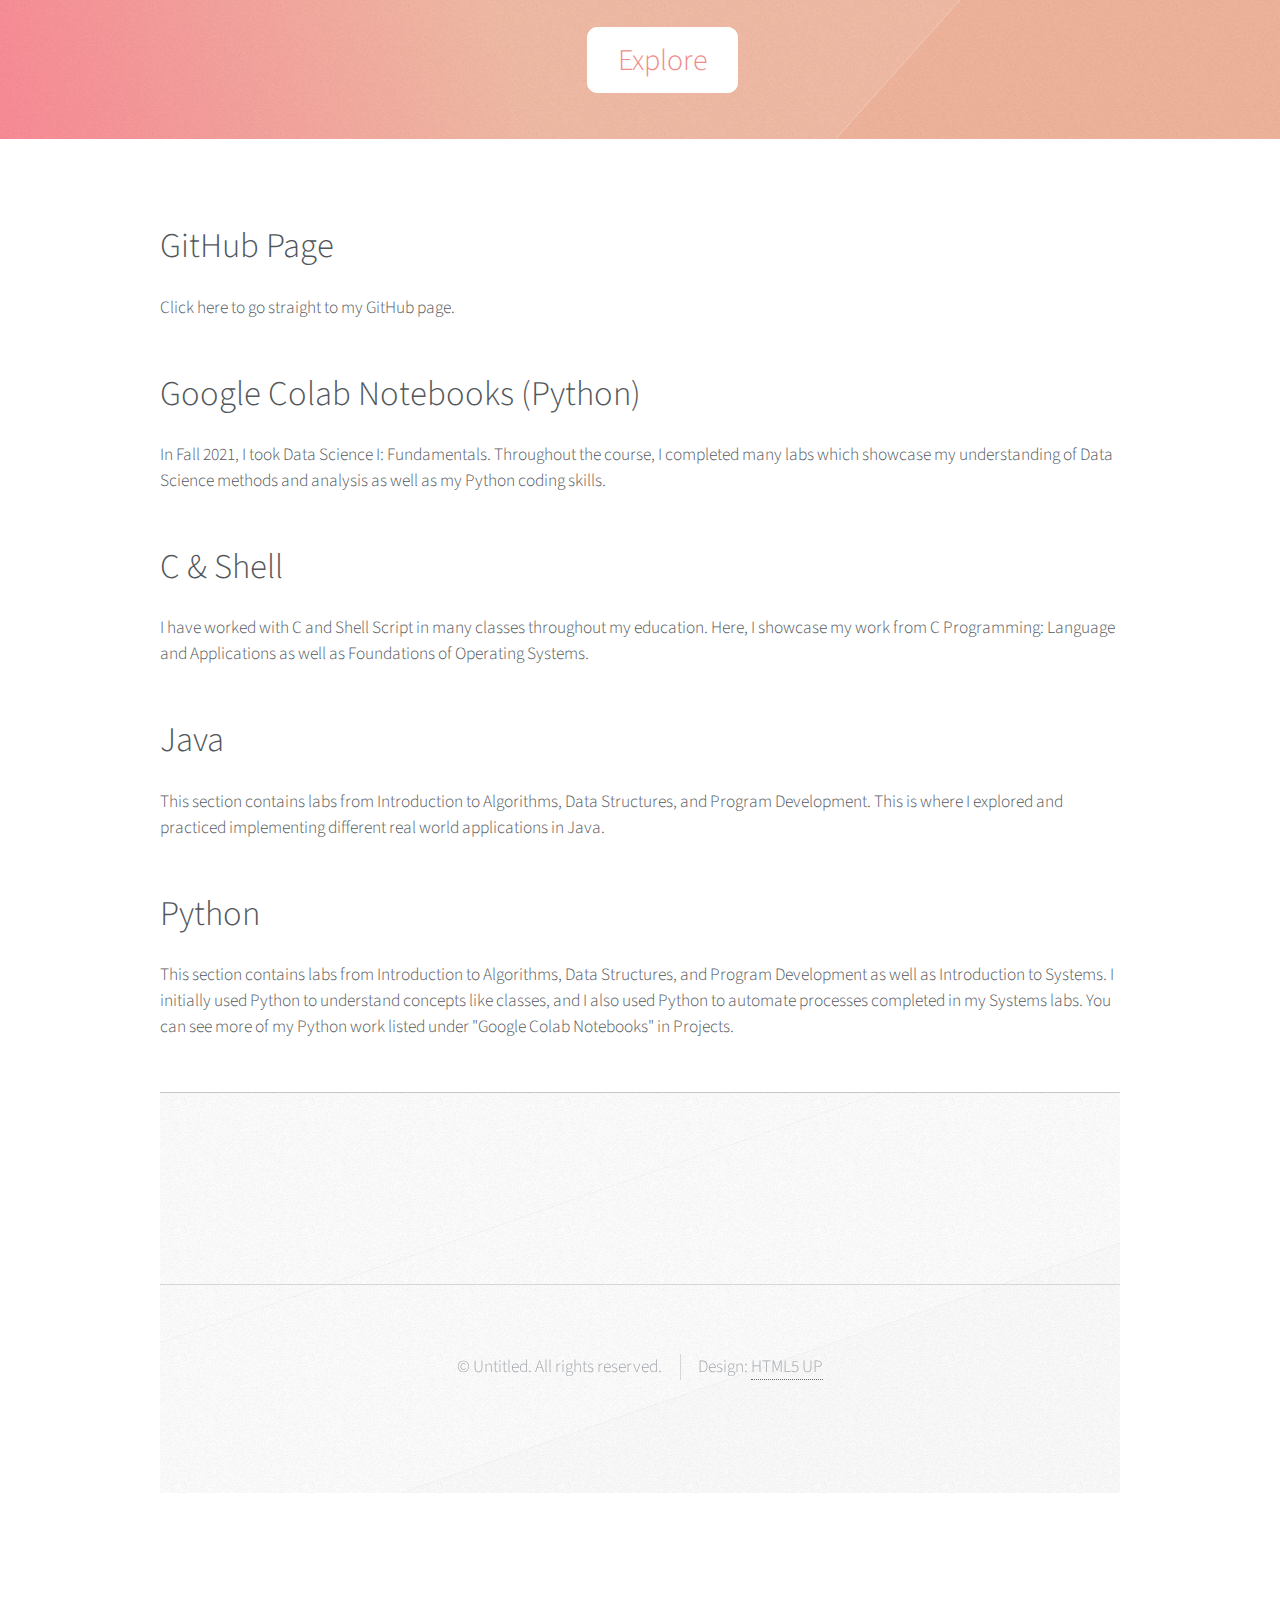
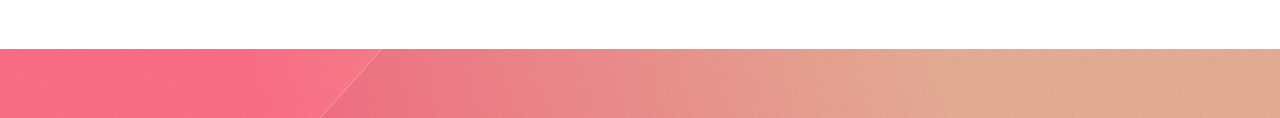
==== commit b3c4989e: "update navbar" ====
--- a/allprojects.html
+++ b/allprojects.html
@@ -18,27 +18,27 @@
 			<div id="header-wrapper">
 				<div id="header" class="container">
 					<!-- Nav -->
-						<nav id="nav">
-							<ul>
-								<li>
-									<a href="index.html">Home</a>
-									<ul>
-										<li><a href="https://docs.google.com/document/d/14hu-mbQrcZAwo0r7HWrF6MI_dQP5ifzA/edit?usp=sharing&ouid=113306296085310032443&rtpof=true&sd=true" target= "_blank">Resume</a></li>
-										<li>
-											<a href="allprojects.html">Projects</a>
-											<ul>
-												<li><a href="datascience.html">Google Colab Notebooks (Python)</a></li>
-												<li><a href="cstuff.html">C & Shell</a></li>
-												<li><a href="javastuff.html">Java</a></li>
-												<li><a href="pythonstuff.html">Python</a></li>
-											</ul>
-										</li>
+					<nav id="nav">
+						<ul>
+							<li>
+								<a href="index.html">Explore</a>
+								<ul>
+									<li><a href="http://127.0.0.1:5500/pages/Adelaide-Zibrowski-Resume-2022.pdf" target= "_blank">Resume</a></li>
+									<li>
+										<a href="allprojects.html">Projects</a>
+										<ul>
+											<li><a href="datascience.html">Google Colab Notebooks (Python)</a></li>
+											<li><a href="cstuff.html">C & Shell</a></li>
+											<li><a href="javastuff.html">Java</a></li>
+											<li><a href="pythonstuff.html">Python</a></li>
+										</ul>
+									</li>
 
-										<li><a href="https://drive.google.com/file/d/1AV_M48ofXmTeR0mwKEYI-d6QYBovKlHJ/view?usp=sharing" target= "_blank" >Transcript</a></li>
-										<li>										</ul>
-								</li>
-							</ul>
-						</nav>
+									<li><a href="http://127.0.0.1:5500/pages/unofficial_transcript_2021.pdf" target= "_blank" >Transcript</a></li>
+									<li>										</ul>
+							</li>
+						</ul>
+					</nav>
 
 				</div>
 
@@ -49,9 +49,9 @@
                     <!-- Content -->
 					<article id="content">
 						<header>
-							<a href="https://github.com/zibro011" target="_blank"><h2>GitHub Page</h2></a>
+							<a href="https://github.com/zibro011" target= "_blank"><h2>GitHub Page</h2></a>
 						</header>
-						<a href="https://github.com/zibro011" target="_blank"><p>Click here to go straight to my GitHub page.</p></a>
+						<a href="https://github.com/zibro011" target= "_blank"><p>Click here to go straight to my GitHub page.</p></a>
 					</article>
                         <article id="content">
                             <header>
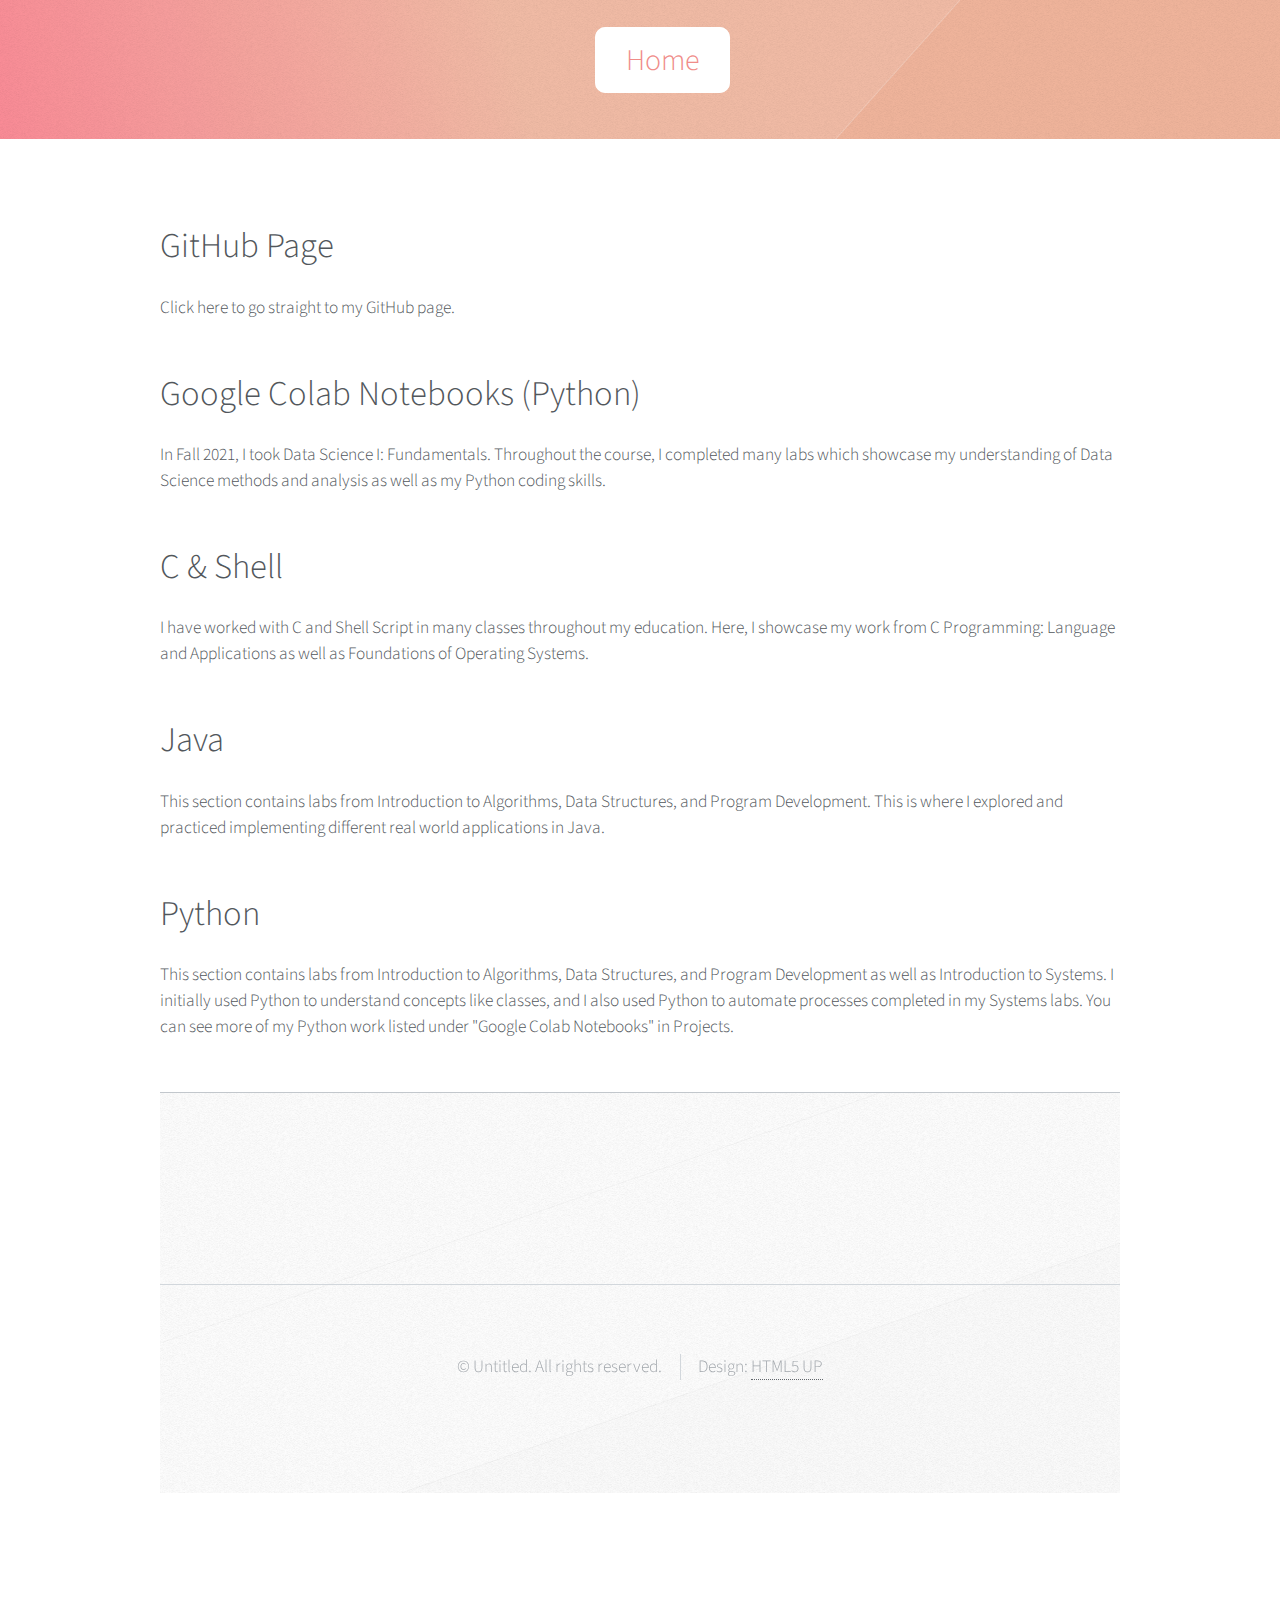
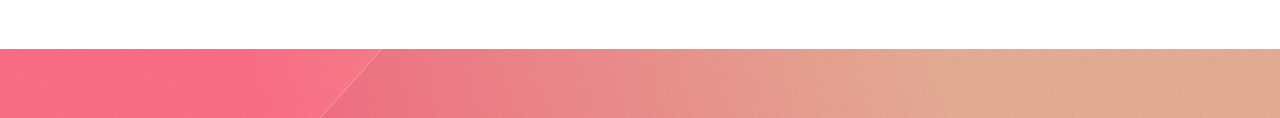
==== commit f5a9d6f8: "working on resume and transcript functionality" ====
--- a/allprojects.html
+++ b/allprojects.html
@@ -21,7 +21,7 @@
 					<nav id="nav">
 						<ul>
 							<li>
-								<a href="index.html">Explore</a>
+								<a href="index.html">Home</a>
 								<ul>
 									<li><a href="http://127.0.0.1:5500/pages/Adelaide-Zibrowski-Resume-2022.pdf" target= "_blank">Resume</a></li>
 									<li>
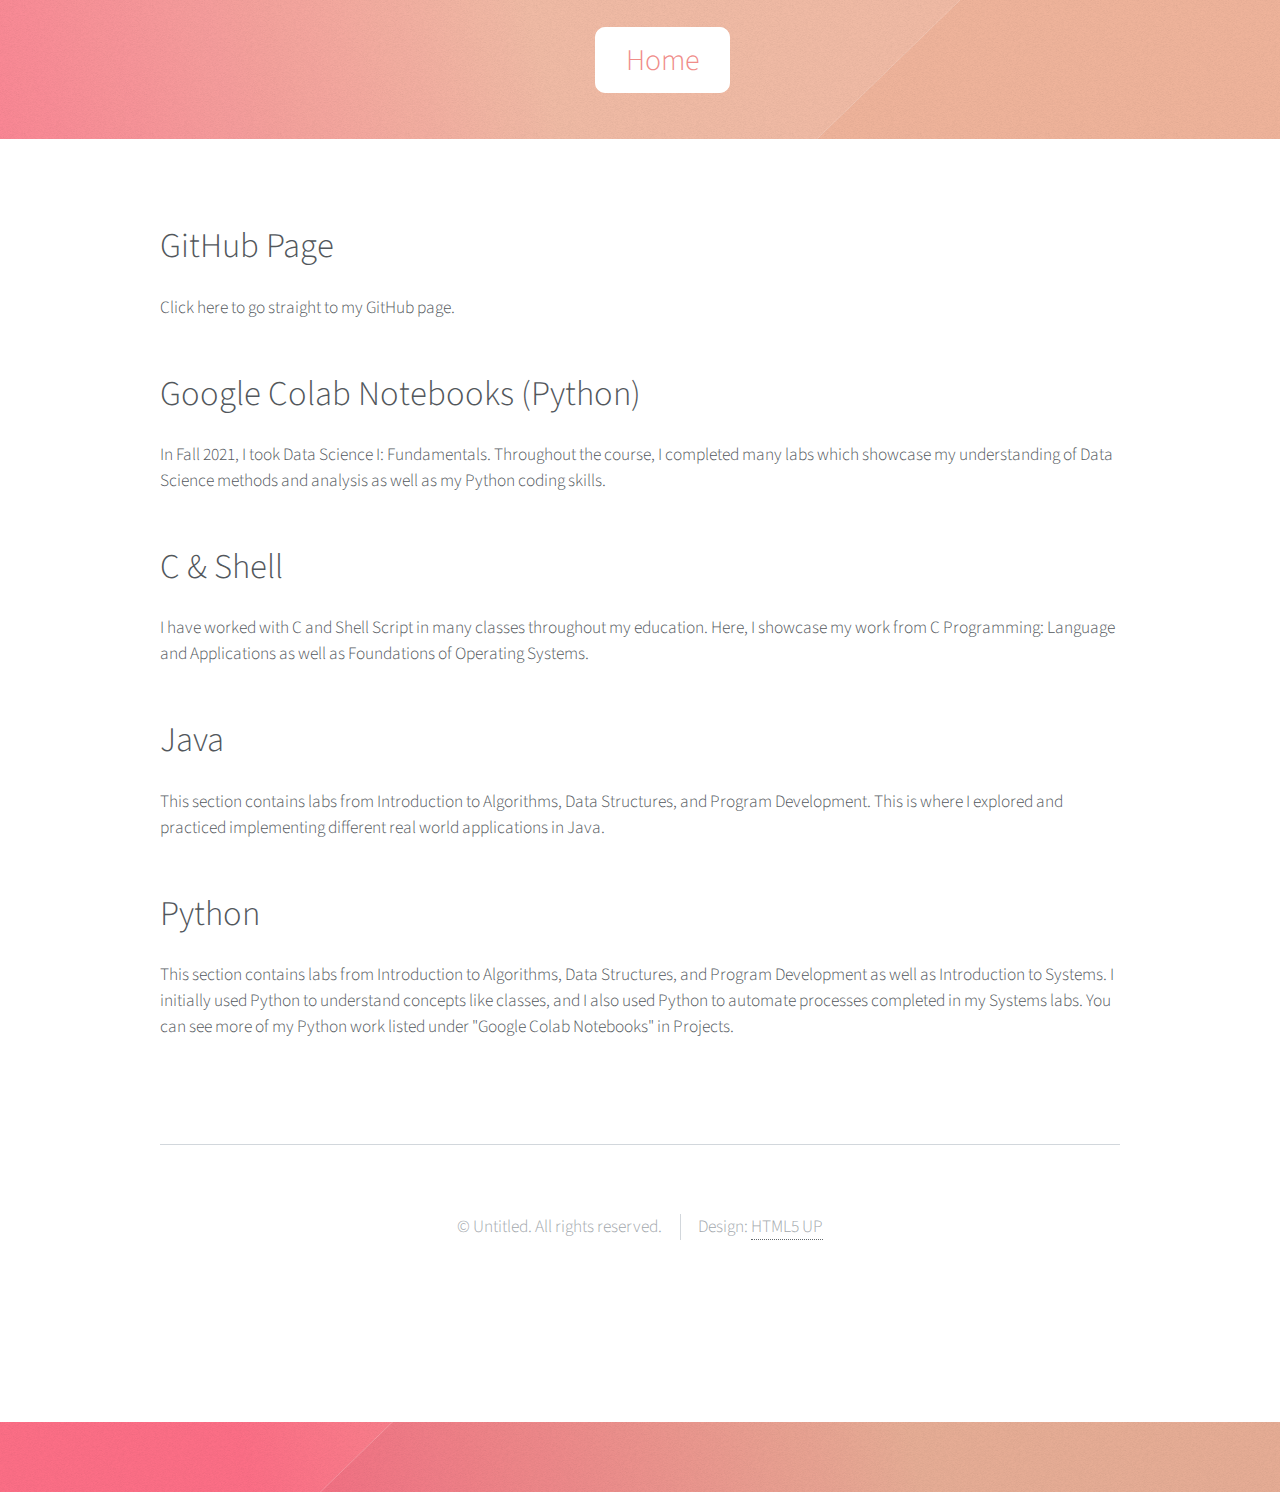
==== commit 6879b606: "format change of footer" ====
--- a/allprojects.html
+++ b/allprojects.html
@@ -23,7 +23,7 @@
 							<li>
 								<a href="index.html">Home</a>
 								<ul>
-									<li><a href="http://127.0.0.1:5500/pages/Adelaide-Zibrowski-Resume-2022.pdf" target= "_blank">Resume</a></li>
+									<li><a href= "https://github.com/zibro011/adelaide.github.io/blob/main/pages/Adelaide-Zibrowski-Resume-2022.pdf" target= "_blank">Resume</a></li>
 									<li>
 										<a href="allprojects.html">Projects</a>
 										<ul>
@@ -34,7 +34,7 @@
 										</ul>
 									</li>
 
-									<li><a href="http://127.0.0.1:5500/pages/unofficial_transcript_2021.pdf" target= "_blank" >Transcript</a></li>
+									<li><a href="https://github.com/zibro011/adelaide.github.io/blob/main/pages/unofficial_transcript_2021.pdf" target= "_blank" >Transcript</a></li>
 									<li>										</ul>
 							</li>
 						</ul>
@@ -78,17 +78,11 @@
                             <p>This section contains labs from Introduction to Algorithms, Data Structures, and Program Development as well as Introduction to Systems. I initially used Python to understand concepts like classes, and I also used Python to automate processes completed in my Systems labs. You can see more of my Python work listed under "Google Colab Notebooks" in Projects. </p>
                         </article>
 			<!-- Footer -->
-				<div id="footer-wrapper">
-					<div id="footer" class="container">
-						
-					<div id="copyright" class="container">
-						<ul class="menu">
-							<li>&copy; Untitled. All rights reserved.</li><li>Design: <a href="http://html5up.net">HTML5 UP</a></li>
-						</ul>
-					</div>
-				</div>
-
-		</div>
+			<div id="copyright" class="container">
+				<ul class="menu">
+					<li>&copy; Untitled. All rights reserved.</li><li>Design: <a href="http://html5up.net">HTML5 UP</a></li>
+				</ul>
+			</div>
 
 		<!-- Scripts -->
 			<script src="assets/js/jquery.min.js"></script>
